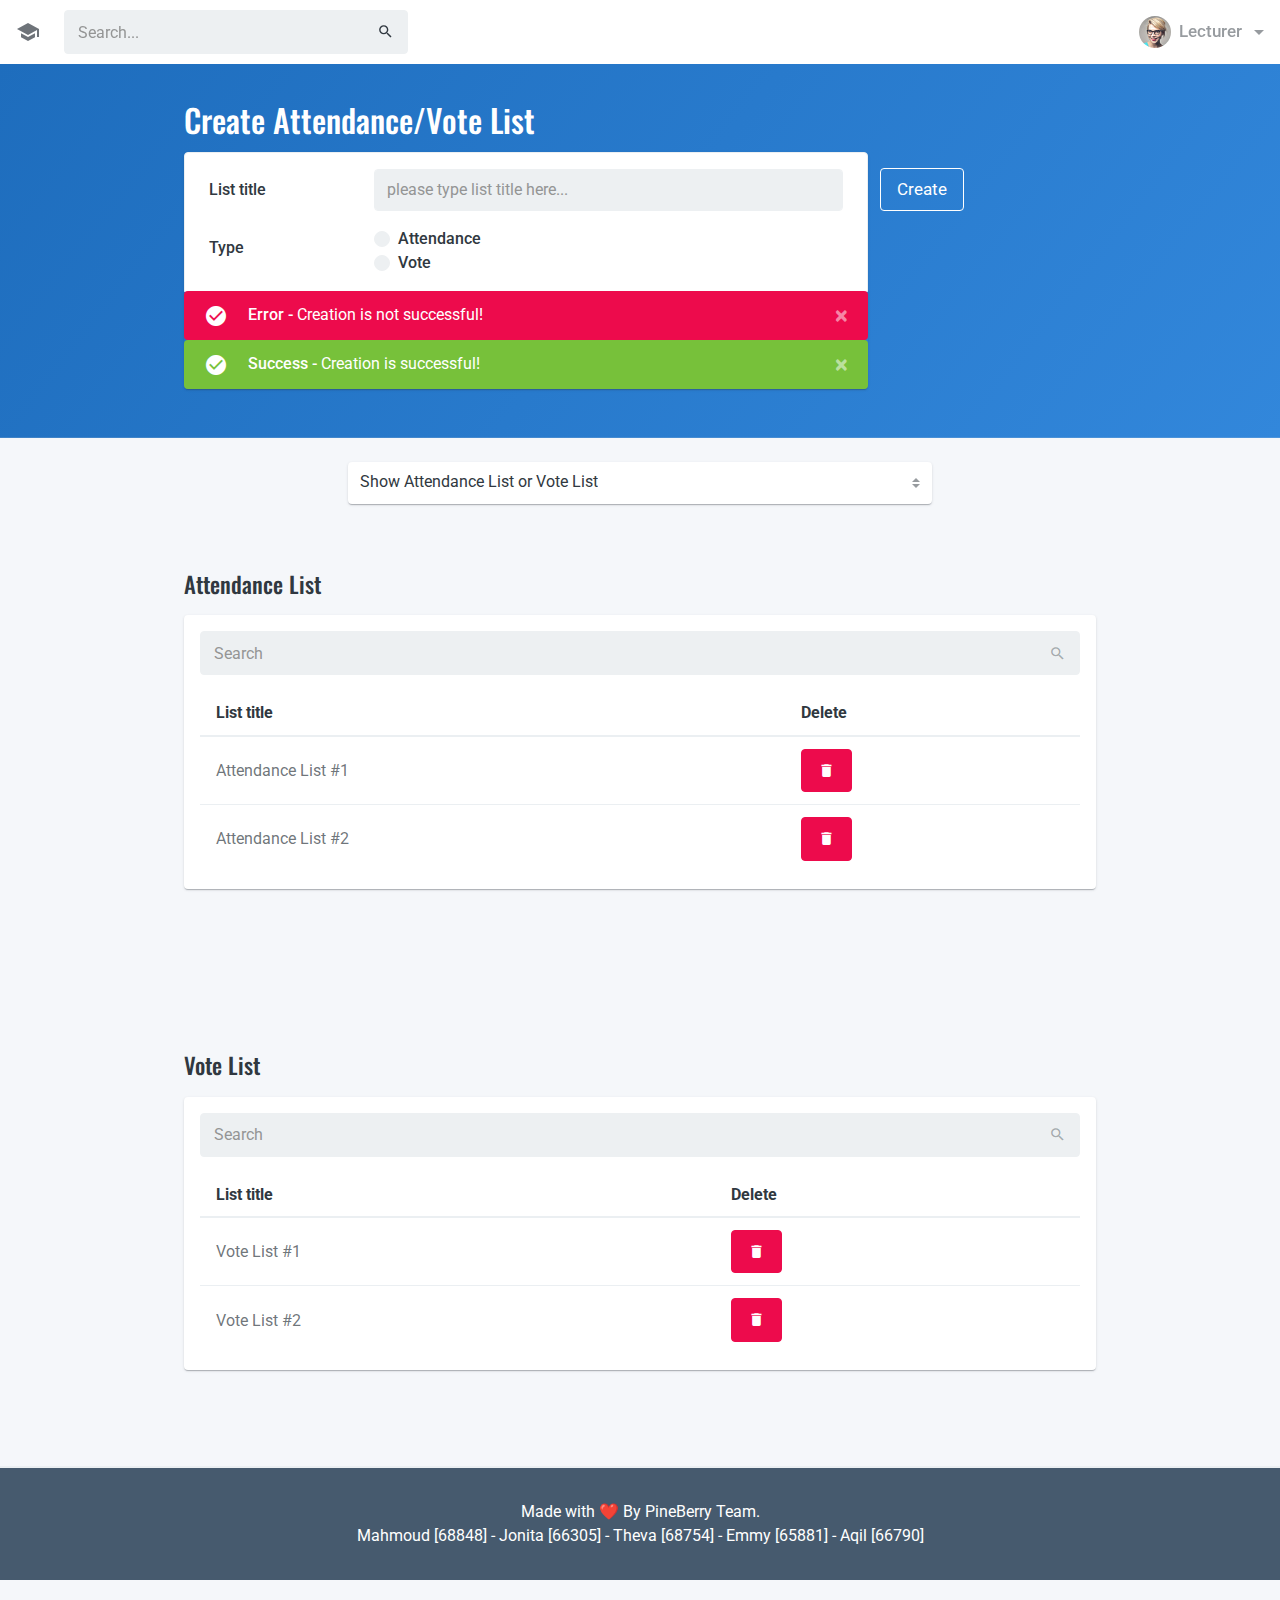
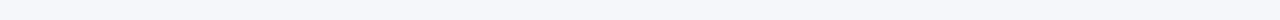
==== lecturer-dashboard.html @ abaee044 "wb" ====
<!DOCTYPE html>
<html lang="en" dir="ltr">

<head>
    <meta charset="utf-8">
    <meta http-equiv="X-UA-Compatible" content="IE=edge">
    <meta name="viewport" content="width=device-width, initial-scale=1, shrink-to-fit=no">
    <title>Lecturer | Dashboard</title>

    <!-- Prevent the demo from appearing in search engines -->
    <meta name="robots" content="noindex">

    <!-- Material Design Icons -->
    <link type="text/css" href="css/material-icons.css" rel="stylesheet">

    <!-- App CSS -->
    <link type="text/css" href="css/app.css" rel="stylesheet">
    <link type="text/css" href="css/my.css" rel="stylesheet">

</head>

<body class="layout-navbar-mini-fixed-bottom">

    <!-- Header Layout -->
    <div class="mdk-header-layout js-mdk-header-layout">

        <!-- Header -->

        <div id="header" class="mdk-header bg-white js-mdk-header mb-0" data-effects=" blend-background" data-fixed data-condenses>
            <div class="mdk-header__content">

                <div class="navbar navbar-expand-sm navbar-white bg-white pr-0 pr-md-16pt" id="default-navbar" data-primary>

                    <!-- Navbar toggler -->
                    <button class="navbar-toggler navbar-toggler-right d-block d-md-none" type="button" data-toggle="sidebar">
                        <span class="navbar-toggler-icon"></span>
                    </button>

                    <!-- Navbar Brand -->
                    <a href="index.html" class="navbar-brand">
                        <i class="material-icons">school</i>
                    </a>
                    <form class="search-form search-form--white search-form-courses d-none d-md-flex" action="library-filters.html">
                        <input type="text" class="form-control" placeholder="Search...">
                        <button class="btn" type="submit" role="button"><i class="material-icons">search</i></button>
                    </form>
                    <!-- Main Navigation -->
                    <nav class="nav navbar-nav ml-auto flex-nowrap">
                        <div class="nav-item dropdown d-sm-flex ml-16pt">
                            <a href="#" class="nav-link dropdown-toggle" data-toggle="dropdown">
                                <img width="32" height="32" class="rounded-circle" src="imgs/woman-5.jpg" alt="student" />
                                <p class=" nav-item active mr-2 ml-2">Lecturer</p>
                            </a>
                            <div class="dropdown-menu dropdown-menu-right">
                                <div class="dropdown-header"><strong>Student</strong></div>
                                <a class="dropdown-item" href="student-attendance.html">Add Attendance</a>
                                <a class="dropdown-item" href="student-vote.html">Add Vote</a>
                                <div class="dropdown-divider"></div>
                                <div class="dropdown-header"><strong>Lecturer</strong></div>
                                <a class="dropdown-item" href="signup.html">Sign Up</a>
                                <a class="dropdown-item" href="index.html">Login</a>
                                <a class="dropdown-item" href="lecturer-dashboard.html">Create Attendance/Vote</a>
                            </div>
                        </div>
                    </nav>
                    <!-- // END Main Navigation -->
                </div>
            </div>
        </div>
        <!-- // END Header -->
        <!-- Header Layout Content -->
        <div class="mdk-header-layout__content page-content ">

            <div class="bg-gradient-primary border-bottom-white py-32pt">
                <div class="container d-flex flex-column flex-md-row align-items-center text-center text-md-left">
                    <div class="flex mb-32pt mb-md-0">
                        <h2 class="text-white mb-2">Create Attendance/Vote List</h2>
                        <div class="list-group list-group-form col-lg-9 float-left" style="padding-right: 0;">
                            <div class="list-group-item">
                                <div class="form-group row">
                                    <label class="col-form-label col-sm-3">List title</label>
                                    <div class="col-sm-9">
                                        <input id="matric" type="text" class="form-control" placeholder="please type list title here...">
                                    </div>
                                </div>
                                <div class="form-group row mb-0">
                                    <label class="col-form-label col-sm-3">Type</label>
                                    <div class="col-sm-9">
                                        <div class="custom-controls-stacked">
                                            <div class="custom-control custom-radio">
                                                <input id="radioStacked1" value="att" name="radio-stacked" type="radio" class="custom-control-input">
                                                <label for="radioStacked1" class="custom-control-label">Attendance</label>
                                            </div>
                                            <div class="custom-control custom-radio">
                                                <input id="radioStacked2" value="vt" name="radio-stacked" type="radio" class="custom-control-input">
                                                <label for="radioStacked2" class="custom-control-label">Vote</label>
                                            </div>
                                        </div>
                                    </div>
                                </div>
                            </div>
                            <!-- <div class="list-group-item"> -->
                                <div id="alertError" class="alert alert-dismissible bg-accent text-white border-0 m-0 fade show" role="alert">
                                    <i class="material-icons text-white mr-3">check_circle</i>
                                  <button type="button" class="close" data-dismiss="alert" aria-label="Close">
                                    <span aria-hidden="true">&times;</span>
                                  </button>
                                  <strong>Error - </strong> Creation is not successful!
                                </div>
                            <!-- </div> -->
                            <!-- <div class="list-group-item"> -->
                                <div class="alert alert-dismissible bg-success text-white border-0 m-0 fade show" role="alert">
                                    <i class="material-icons text-white mr-3">check_circle</i>
                                  <button type="button" class="close" data-dismiss="alert" aria-label="Close">
                                    <span aria-hidden="true">&times;</span>
                                  </button>
                                  <strong>Success - </strong> Creation is successful!
                                </div>
                            <!-- </div> -->
                        </div>
                        <div class="col-lg-2 float-left pt-3 pb-2">
                            <a id="checkIn" href="javascript: void(0)" class="btn btn-outline-white" >Create</a>
                   <!-- is-loading -->
                        </div>
                    </div>
                </div>
            </div>
            <div class="container page__container mt-4">
                <div class="form-group col-lg-8 m-auto">
                    <select id="custom-select" class="form-control custom-select mb-0 bg-white card ">
                        <option selected>Show Attendance List or Vote List</option>
                        <option value="1">Attendance</option>
                        <option value="2">Vote</option>
                    </select>
                </div>
            </div>

        <div id="attList" class="container page__container page-section">
            <h4>Attendance List</h4>
            <div class="card mb-32pt">
                <div class="card-body">
                    <div class="row">
                        <div class="col-lg">

                            <div class="table-responsive" data-toggle="lists" data-lists-values='["js-lists-values-employee-name"]'>
                                <div class="search-form search-form--light mb-3">
                                    <input type="text" class="form-control search" placeholder="Search">
                                    <button class="btn" type="button" role="button"><i class="material-icons">search</i></button>
                                </div>

                                <table class="table table-flush">
                                    <thead>
                                        <tr>
                                            <th>List title</th>
                                            <th>Delete</th>
                                        </tr>
                                    </thead>
                                    <tbody id="tableBody" class="list" id="search">
                                        <tr>
                                            <td>
                                                <span class="js-lists-values-employee-name"><a href="student-attendance.html">Attendance List #1</a></span>
                                            </td>
                                            <td>
                                                <button type="button" class="btn btn-accent">
                                                  <i class="material-icons">delete</i>
                                                </button>
                                            </td>
                                        </tr>
                                        <tr>
                                            <td>
                                                <span class="js-lists-values-employee-name"><a href="student-attendance.html">Attendance List #2</a></span>
                                            </td>
                                            <td>
                                                <button type="button" class="btn btn-accent">
                                                  <i class="material-icons">delete</i>
                                                </button>
                                            </td>
                                        </tr>
                                    </tbody>
                                </table>
                            </div><!-- End Table -->
                        </div>
                    </div>
                </div>
            </div>
        </div> <!-- end attendance lists -->

        <div id="vtList" class="container page__container page-section">
            <h4>Vote List</h4>
            <div class="card mb-32pt">
                <div class="card-body">
                    <div class="row">
                        <div class="col-lg">

                            <div class="table-responsive" data-toggle="lists" data-lists-values='["js-lists-values-employee-name"]'>
                                <div class="search-form search-form--light mb-3">
                                    <input type="text" class="form-control search" placeholder="Search">
                                    <button class="btn" type="button" role="button"><i class="material-icons">search</i></button>
                                </div>

                                <table class="table table-flush">
                                    <thead>
                                        <tr>
                                            <th>List title</th>
                                            <th>Delete</th>
                                        </tr>
                                    </thead>
                                    <tbody id="tableBodyVt" class="list" id="search">
                                        <tr>
                                            <td>
                                                <span class="js-lists-values-employee-name"><a href="student-vote.html">Vote List #1</a></span>
                                            </td>
                                            <td>
                                                <button type="button" class="btn btn-accent">
                                                  <i class="material-icons">delete</i>
                                                </button>
                                            </td>
                                        </tr>
                                        <tr>
                                            <td>
                                                <span class="js-lists-values-employee-name"><a href="student-vote.html#">Vote List #2</a></span>
                                            </td>
                                            <td>
                                                <button type="button" class="btn btn-accent">
                                                  <i class="material-icons">delete</i>
                                                </button>
                                            </td>
                                        </tr>
                                    </tbody>
                                </table>
                            </div><!-- End Table -->
                        </div>
                    </div>
                </div>
            </div>
        </div> <!-- end vote lists -->


            <div class="js-fix-footer bg-white border-top-2">
                <div class="bg-footer page-section py-lg-32pt">
                    <div class="container">
                        <div class="row">
                            <div class="col-lg text-md-right">
                                <p class="text-white text-center mb-0">Made with ❤️ By PineBerry Team.</p>
                                <p class="text-white text-center mb-0">Mahmoud [68848] - Jonita [66305] - Theva [68754] - Emmy [65881] - Aqil [66790]</p>
                            </div>
                        </div>
                    </div>
                </div>
            </div>
        </div>
        <!-- // END Header Layout Content -->
    </div>
    <!-- // END Header Layout -->

    <!-- jQuery -->
    <script src="vendor/jquery.min.js"></script>

    <!-- Bootstrap -->
    <script src="vendor/popper.min.js"></script>
    <script src="vendor/bootstrap.min.js"></script>

    <!-- DOM Factory -->
    <script src="vendor/dom-factory.js"></script>

    <!-- MDK -->
    <script src="vendor/material-design-kit.js"></script>

    <!-- App JS -->
    <script src="js/app.js"></script>

    <!-- Highlight.js -->
    <script src="js/hljs.js"></script>
    <!-- List.js -->
    <script src="vendor/list.min.js"></script>
    <script src="js/list.js"></script>

<script type="text/javascript">
    $(document).ready(function(){

      $("#checkIn").click(function(){
          $(this).addClass('is-loading');
          var radio = $("input[name=radio-stacked]:checked").val();
          console.log( radio);

          var matric = document.getElementById('matric').value;
          if (radio == 'att') {
              // console.log("matric: " + matric + fullDate);
              var row = "<tr><td> <span class='js-lists-values-employee-name'><a href='student-attendance.html'>"+matric+"</span> </td><td><button type='button' class='btn btn-accent'><i class='material-icons'>delete</i></button></td></tr>";
              $("#tableBody").append(row);

              setTimeout(function (){
                  $("#checkIn").removeClass('is-loading');
                  $("#alertError").fadeOut();
                  // console.log('remove');
              }, 1000); // How long do you want the delay to be (in milliseconds)?
          }else if (radio == 'vt') {
              var row = "<tr><td> <span class='js-lists-values-employee-name'>"+matric+"</span> </td><td><button type='button' class='btn btn-accent'><i class='material-icons'>delete</i></button></td></tr>";
              $("#tableBodyVt").append(row);

              setTimeout(function (){
                  $("#checkIn").removeClass('is-loading');
                  $("#alertError").fadeOut();
                  // console.log('remove');
              }, 1000); // How long do you want the delay to be (in milliseconds)?
          }

          var select = $( "#custom-select" ).val();
          console.log(select);
      }); // end onclick

      $('#custom-select').on('change', function() {
          var val = $(this).val();
          if(val == 1) {
              $('#vtList').addClass('d-none');
              $('#attList').removeClass('d-none');
          }else if(val ==2) {
              $('#attList').addClass('d-none');
              $('#vtList').removeClass('d-none');
          }
          console.log($(this).val());
        });
    });

    function formatAMPM(date) {
      var hours = date.getHours();
      var minutes = date.getMinutes();
      var ampm = hours >= 12 ? 'PM' : 'AM';
      hours = hours % 12;
      hours = hours ? hours : 12; // the hour '0' should be '12'
      minutes = minutes < 10 ? '0'+minutes : minutes;
      var strTime = hours + ':' + minutes + ' ' + ampm;
      return strTime;
    }
</script>
</body>

</html>
---- css/material-icons.css ----
@font-face{font-family:Material Icons;font-style:normal;font-weight:400;src:url(../fonts/material-icons/MaterialIcons-Regular.eot);src:local("Material Icons"),local("MaterialIcons-Regular"),url(../fonts/material-icons/MaterialIcons-Regular.woff2) format("woff2"),url(../fonts/material-icons/MaterialIcons-Regular.woff) format("woff"),url(../fonts/material-icons/MaterialIcons-Regular.ttf) format("truetype")}[dir=ltr] .material-icons{font-family:Material Icons;font-weight:400;font-style:normal;font-size:24px;display:inline-block;line-height:1;text-transform:none;letter-spacing:normal;word-wrap:normal;white-space:nowrap;direction:ltr;-webkit-font-smoothing:antialiased;text-rendering:optimizeLegibility;-moz-osx-font-smoothing:grayscale;-webkit-font-feature-settings:"liga";font-feature-settings:"liga";font-display:block}
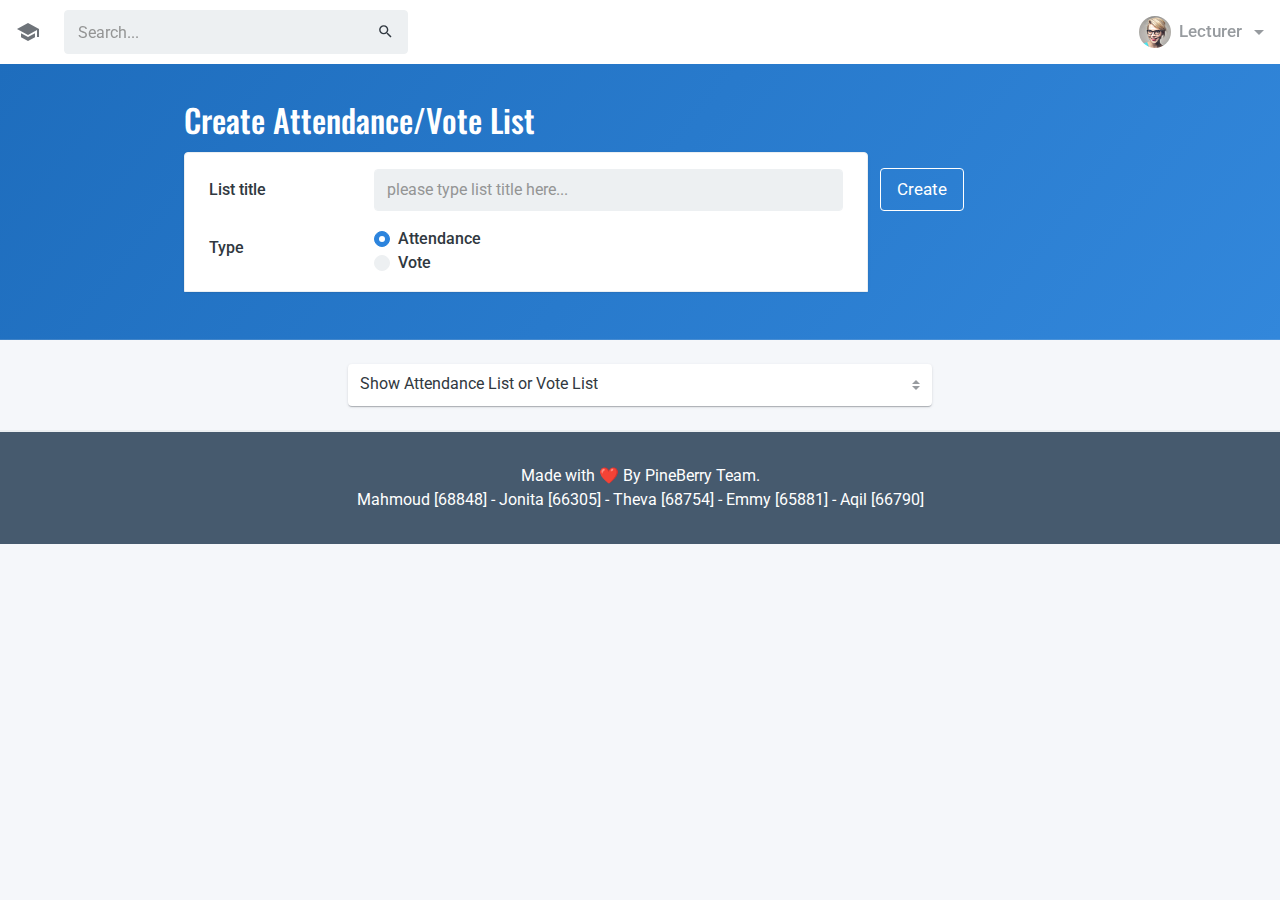
==== commit 4216a7e5: "edit 2" ====
--- a/lecturer-dashboard.html
+++ b/lecturer-dashboard.html
@@ -16,7 +16,14 @@
     <!-- App CSS -->
     <link type="text/css" href="css/app.css" rel="stylesheet">
     <link type="text/css" href="css/my.css" rel="stylesheet">
-
+    <style media="screen">
+        .list_link{
+            color: #3287db!important;
+        }
+        .list_link:hover{
+            color: rgba(15,18,20,.7)!important;
+        }
+    </style>
 </head>
 
 <body class="layout-navbar-mini-fixed-bottom">
@@ -80,7 +87,7 @@
                                 <div class="form-group row">
                                     <label class="col-form-label col-sm-3">List title</label>
                                     <div class="col-sm-9">
-                                        <input id="matric" type="text" class="form-control" placeholder="please type list title here...">
+                                        <input id="list_name" type="text" class="form-control" placeholder="please type list title here...">
                                     </div>
                                 </div>
                                 <div class="form-group row mb-0">
@@ -88,7 +95,7 @@
                                     <div class="col-sm-9">
                                         <div class="custom-controls-stacked">
                                             <div class="custom-control custom-radio">
-                                                <input id="radioStacked1" value="att" name="radio-stacked" type="radio" class="custom-control-input">
+                                                <input id="radioStacked1" value="att" name="radio-stacked" type="radio" class="custom-control-input" checked>
                                                 <label for="radioStacked1" class="custom-control-label">Attendance</label>
                                             </div>
                                             <div class="custom-control custom-radio">
@@ -100,16 +107,16 @@
                                 </div>
                             </div>
                             <!-- <div class="list-group-item"> -->
-                                <div id="alertError" class="alert alert-dismissible bg-accent text-white border-0 m-0 fade show" role="alert">
+                                <div id="alertError" class="d-none alert alert-dismissible bg-accent text-white border-0 m-0 fade show" role="alert">
                                     <i class="material-icons text-white mr-3">check_circle</i>
                                   <button type="button" class="close" data-dismiss="alert" aria-label="Close">
                                     <span aria-hidden="true">&times;</span>
                                   </button>
-                                  <strong>Error - </strong> Creation is not successful!
+                                  <strong>Error - </strong> <span id="error_msg">Creation is not successful!</span>
                                 </div>
                             <!-- </div> -->
                             <!-- <div class="list-group-item"> -->
-                                <div class="alert alert-dismissible bg-success text-white border-0 m-0 fade show" role="alert">
+                                <div id="alertSuccess" class="d-none alert alert-dismissible bg-success text-white border-0 m-0 fade show" role="alert">
                                     <i class="material-icons text-white mr-3">check_circle</i>
                                   <button type="button" class="close" data-dismiss="alert" aria-label="Close">
                                     <span aria-hidden="true">&times;</span>
@@ -125,17 +132,17 @@
                     </div>
                 </div>
             </div>
-            <div class="container page__container mt-4">
+            <div class="container page__container mt-4 mb-4">
                 <div class="form-group col-lg-8 m-auto">
                     <select id="custom-select" class="form-control custom-select mb-0 bg-white card ">
                         <option selected>Show Attendance List or Vote List</option>
-                        <option value="1">Attendance</option>
+                        <option value="1" >Attendance</option>
                         <option value="2">Vote</option>
                     </select>
                 </div>
             </div>
 
-        <div id="attList" class="container page__container page-section">
+        <div id="attList" class="d-none container page__container page-section">
             <h4>Attendance List</h4>
             <div class="card mb-32pt">
                 <div class="card-body">
@@ -158,7 +165,7 @@
                                     <tbody id="tableBody" class="list" id="search">
                                         <tr>
                                             <td>
-                                                <span class="js-lists-values-employee-name"><a href="student-attendance.html">Attendance List #1</a></span>
+                                                <span class="js-lists-values-employee-name"><a class="list_link" href="student-attendance.html">Attendance List #1</a></span>
                                             </td>
                                             <td>
                                                 <button type="button" class="btn btn-accent">
@@ -168,7 +175,7 @@
                                         </tr>
                                         <tr>
                                             <td>
-                                                <span class="js-lists-values-employee-name"><a href="student-attendance.html">Attendance List #2</a></span>
+                                                <span class="js-lists-values-employee-name"><a class="list_link" href="student-attendance.html">Attendance List #2</a></span>
                                             </td>
                                             <td>
                                                 <button type="button" class="btn btn-accent">
@@ -185,7 +192,7 @@
             </div>
         </div> <!-- end attendance lists -->
 
-        <div id="vtList" class="container page__container page-section">
+        <div id="vtList" class="d-none container page__container page-section">
             <h4>Vote List</h4>
             <div class="card mb-32pt">
                 <div class="card-body">
@@ -208,7 +215,7 @@
                                     <tbody id="tableBodyVt" class="list" id="search">
                                         <tr>
                                             <td>
-                                                <span class="js-lists-values-employee-name"><a href="student-vote.html">Vote List #1</a></span>
+                                                <span class="js-lists-values-employee-name"><a class="list_link" href="student-vote.html">Vote List #1</a></span>
                                             </td>
                                             <td>
                                                 <button type="button" class="btn btn-accent">
@@ -218,7 +225,7 @@
                                         </tr>
                                         <tr>
                                             <td>
-                                                <span class="js-lists-values-employee-name"><a href="student-vote.html#">Vote List #2</a></span>
+                                                <span class="js-lists-values-employee-name"><a class="list_link" href="student-vote.html#">Vote List #2</a></span>
                                             </td>
                                             <td>
                                                 <button type="button" class="btn btn-accent">
@@ -281,32 +288,45 @@
       $("#checkIn").click(function(){
           $(this).addClass('is-loading');
           var radio = $("input[name=radio-stacked]:checked").val();
-          console.log( radio);
-
-          var matric = document.getElementById('matric').value;
-          if (radio == 'att') {
-              // console.log("matric: " + matric + fullDate);
-              var row = "<tr><td> <span class='js-lists-values-employee-name'><a href='student-attendance.html'>"+matric+"</span> </td><td><button type='button' class='btn btn-accent'><i class='material-icons'>delete</i></button></td></tr>";
-              $("#tableBody").append(row);
-
+          // console.log( radio);
+
+          var list_name = document.getElementById('list_name').value;
+          if (list_name=="") {
               setTimeout(function (){
                   $("#checkIn").removeClass('is-loading');
-                  $("#alertError").fadeOut();
-                  // console.log('remove');
+                  $("#error_msg").html("List name can not be empty!");
+                  $("#alertError").fadeIn("slow");
+                  $("#alertError").removeClass("d-none");
+                  // console.log("empty");
               }, 1000); // How long do you want the delay to be (in milliseconds)?
-          }else if (radio == 'vt') {
-              var row = "<tr><td> <span class='js-lists-values-employee-name'>"+matric+"</span> </td><td><button type='button' class='btn btn-accent'><i class='material-icons'>delete</i></button></td></tr>";
-              $("#tableBodyVt").append(row);
-
-              setTimeout(function (){
-                  $("#checkIn").removeClass('is-loading');
-                  $("#alertError").fadeOut();
-                  // console.log('remove');
-              }, 1000); // How long do you want the delay to be (in milliseconds)?
+          }else {
+              if (radio == 'att') {
+                  // console.log("matric: " + matric + fullDate);
+                  var row = "<tr><td> <span class='js-lists-values-employee-name'><a class='list_link' href='student-attendance.html'>"+list_name+"</span> </td><td><button type='button' class='btn btn-accent'><i class='material-icons'>delete</i></button></td></tr>";
+                  $("#tableBody").append(row);
+
+                  setTimeout(function (){
+                      $("#checkIn").removeClass('is-loading');
+                      $("#alertSuccess").fadeIn("slow");
+                      $("#alertSuccess").removeClass("d-none");
+                      // console.log('remove');
+                  }, 1000); // How long do you want the delay to be (in milliseconds)?
+              }else if (radio == 'vt') {
+                  var row = "<tr><td> <span class='js-lists-values-employee-name'>"+matric+"</span> </td><td><button type='button' class='btn btn-accent'><i class='material-icons'>delete</i></button></td></tr>";
+                  $("#tableBodyVt").append(row);
+
+                  setTimeout(function (){
+                      $("#checkIn").removeClass('is-loading');
+                      $("#alertSuccess").fadeIn("slow");
+                      $("#alertSuccess").removeClass("d-none");
+                      // console.log('remove');
+                  }, 1000); // How long do you want the delay to be (in milliseconds)?
+              }
           }
 
-          var select = $( "#custom-select" ).val();
-          console.log(select);
+
+          // var select = $( "#custom-select" ).val();
+          // console.log(select);
       }); // end onclick
 
       $('#custom-select').on('change', function() {
@@ -318,7 +338,11 @@
               $('#attList').addClass('d-none');
               $('#vtList').removeClass('d-none');
           }
-          console.log($(this).val());
+          // console.log($(this).val());
+        });
+
+        $(".btn-accent").click(function(){
+            $(this).parent().parent().addClass("d-none");
         });
     });
 
